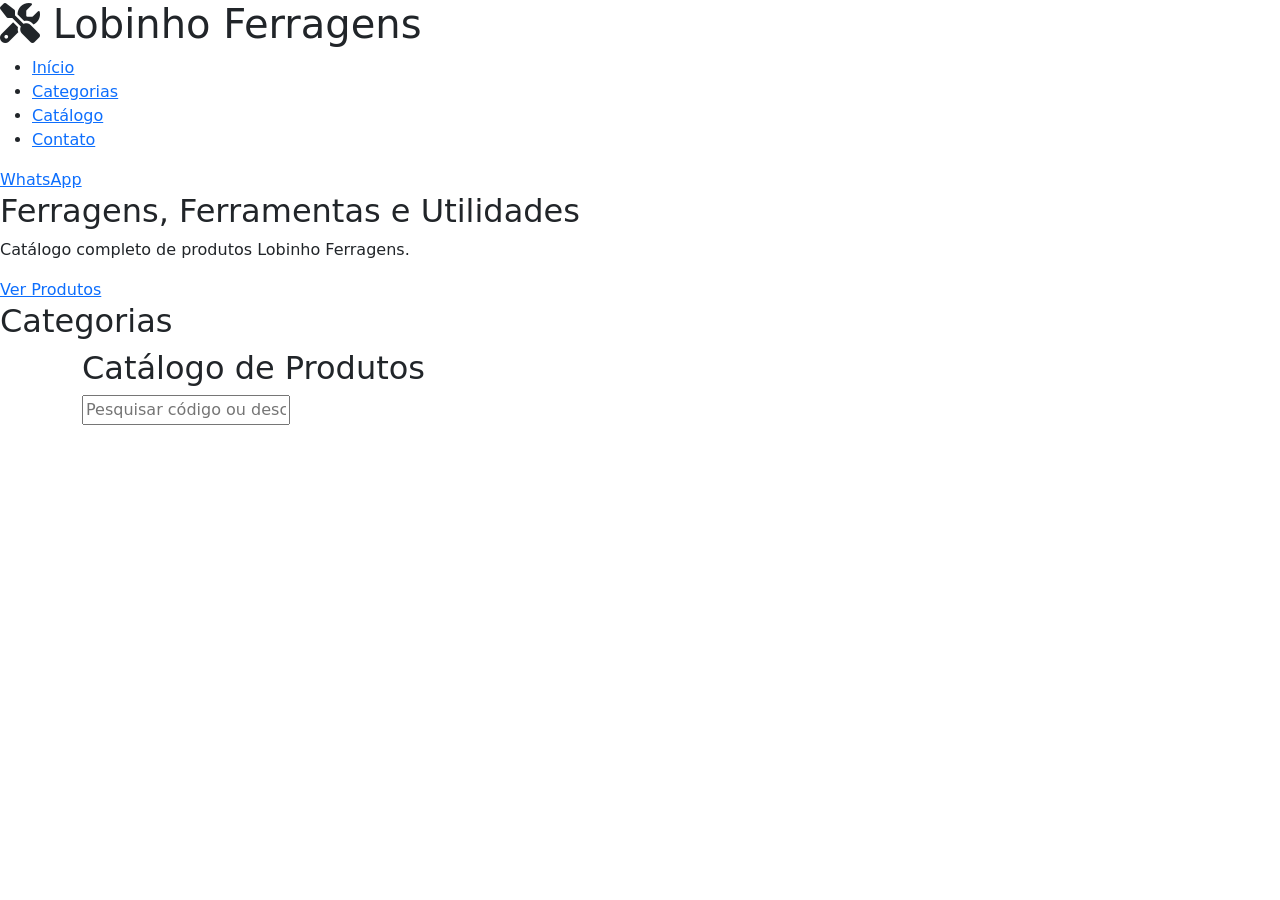
==== index.html @ fb4a46d7 "Primeira versão do site" ====
<!DOCTYPE html>
<html lang="pt-BR">
<head>
    <meta charset="UTF-8">
    <meta name="viewport" content="width=device-width, initial-scale=1.0">
    <title>Lobinho Ferragens | Garuva - SC</title>

    <!-- Font Awesome -->
    <link rel="stylesheet" href="https://cdnjs.cloudflare.com/ajax/libs/font-awesome/6.4.0/css/all.min.css">

    <!-- Bootstrap -->
    <link href="https://cdn.jsdelivr.net/npm/bootstrap@5.3.3/dist/css/bootstrap.min.css" rel="stylesheet">

    <!-- CSS do projeto -->
    <link rel="stylesheet" href="css/style.css">
</head>

<body>

<header>
    <div class="logo">
        <h1>
            <i class="fa-solid fa-screwdriver-wrench"></i>
            Lobinho Ferragens
        </h1>
    </div>

    <nav>
        <ul>
            <li><a href="#inicio">Início</a></li>
            <li><a href="#categorias">Categorias</a></li>
            <li><a href="#catalogo">Catálogo</a></li>
            <li><a href="#contato">Contato</a></li>
        </ul>
    </nav>

    <a
        class="cta-header"
        target="_blank"
        href="https://wa.me/5547999999999">
        WhatsApp
    </a>
</header>

<section id="inicio" class="hero">

    <h2>
        Ferragens, Ferramentas e Utilidades
    </h2>

    <p>
        Catálogo completo de produtos Lobinho Ferragens.
    </p>

    <a href="#catalogo" class="btn-main">
        Ver Produtos
    </a>

</section>

<section id="categorias">

    <h2 class="section-title">
        Categorias
    </h2>

    <div class="categories">

        <!-- categorias -->

    </div>

</section>

<section id="catalogo">

    <div class="container">

        <h2 class="section-title">
            Catálogo de Produtos
        </h2>

        <div class="search-box">

            <input
                id="pesquisa"
                type="text"
                placeholder="Pesquisar código ou descrição...">

        </div>

        <div
            id="produtos"
            class="row g-4">

        </div>

        <div
            id="paginacao"
            class="mt-5 d-flex justify-content-center">

        </div>

    </div>

</section>
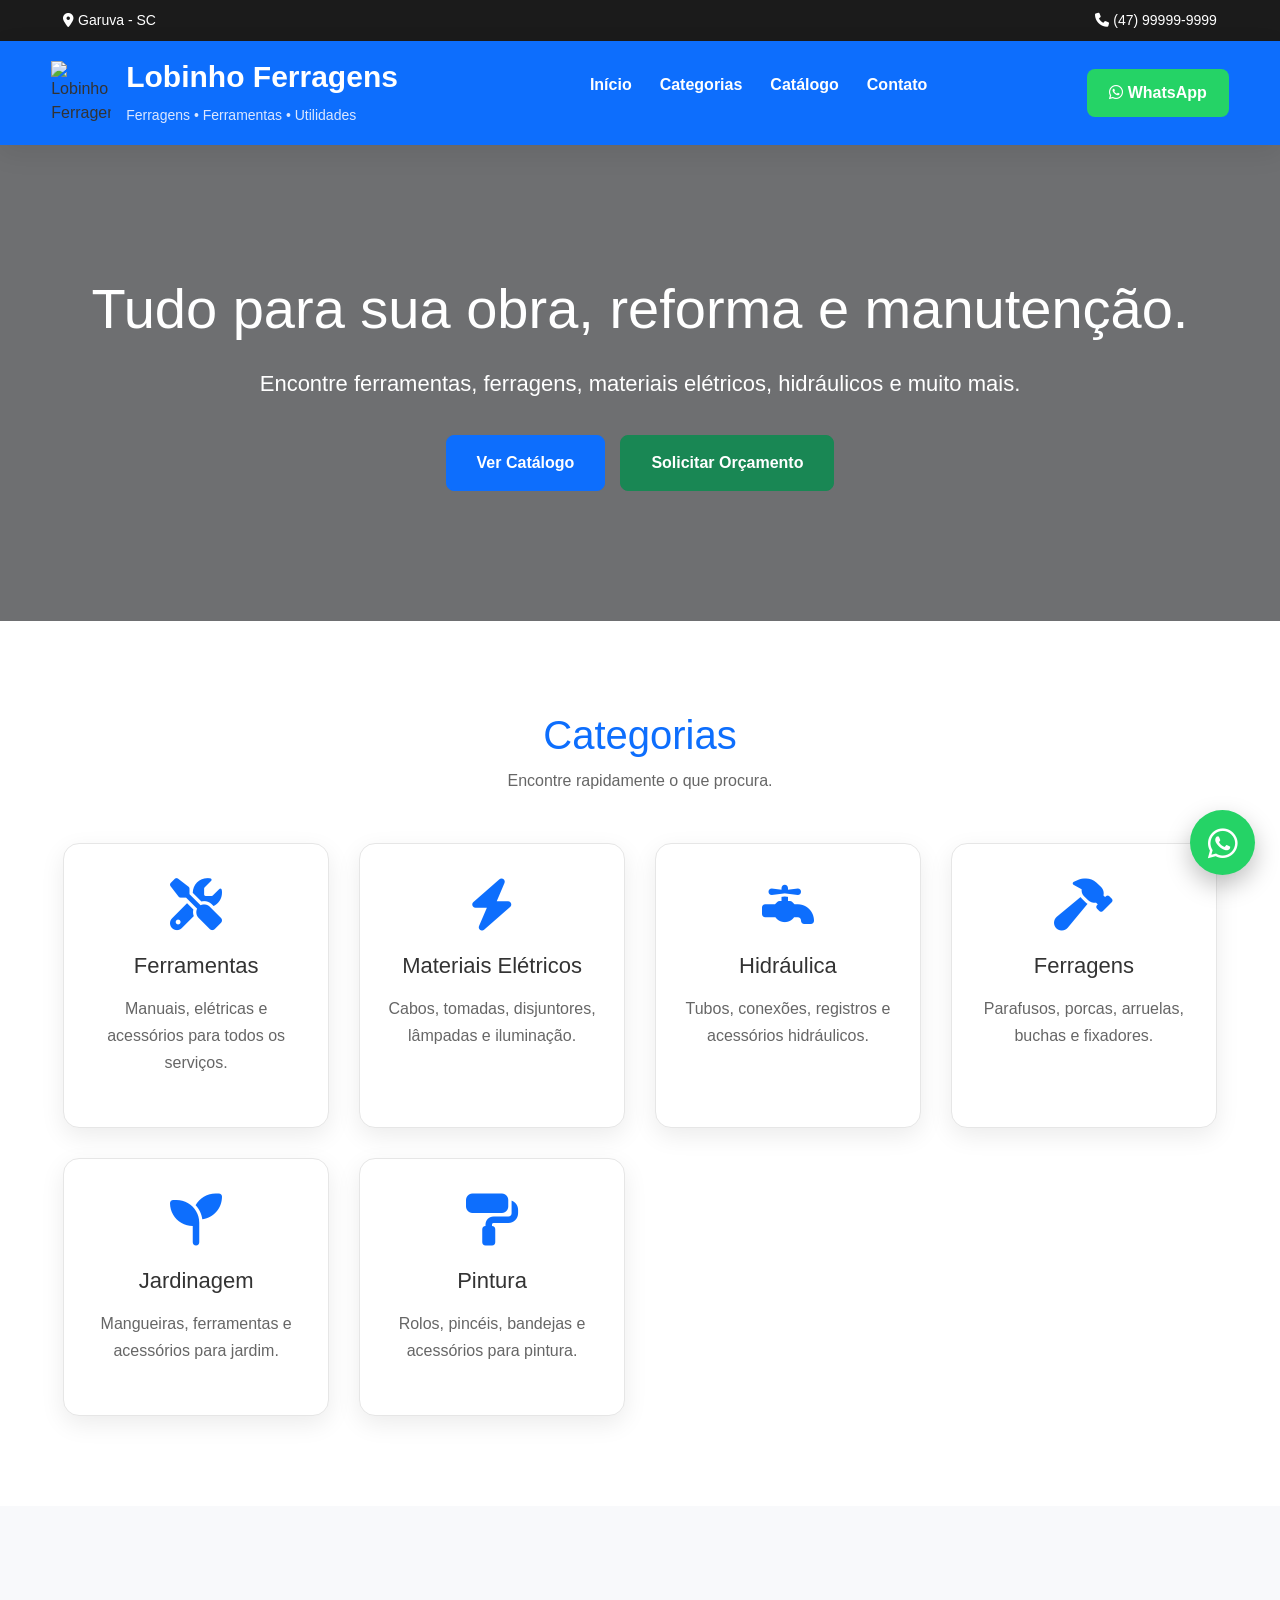
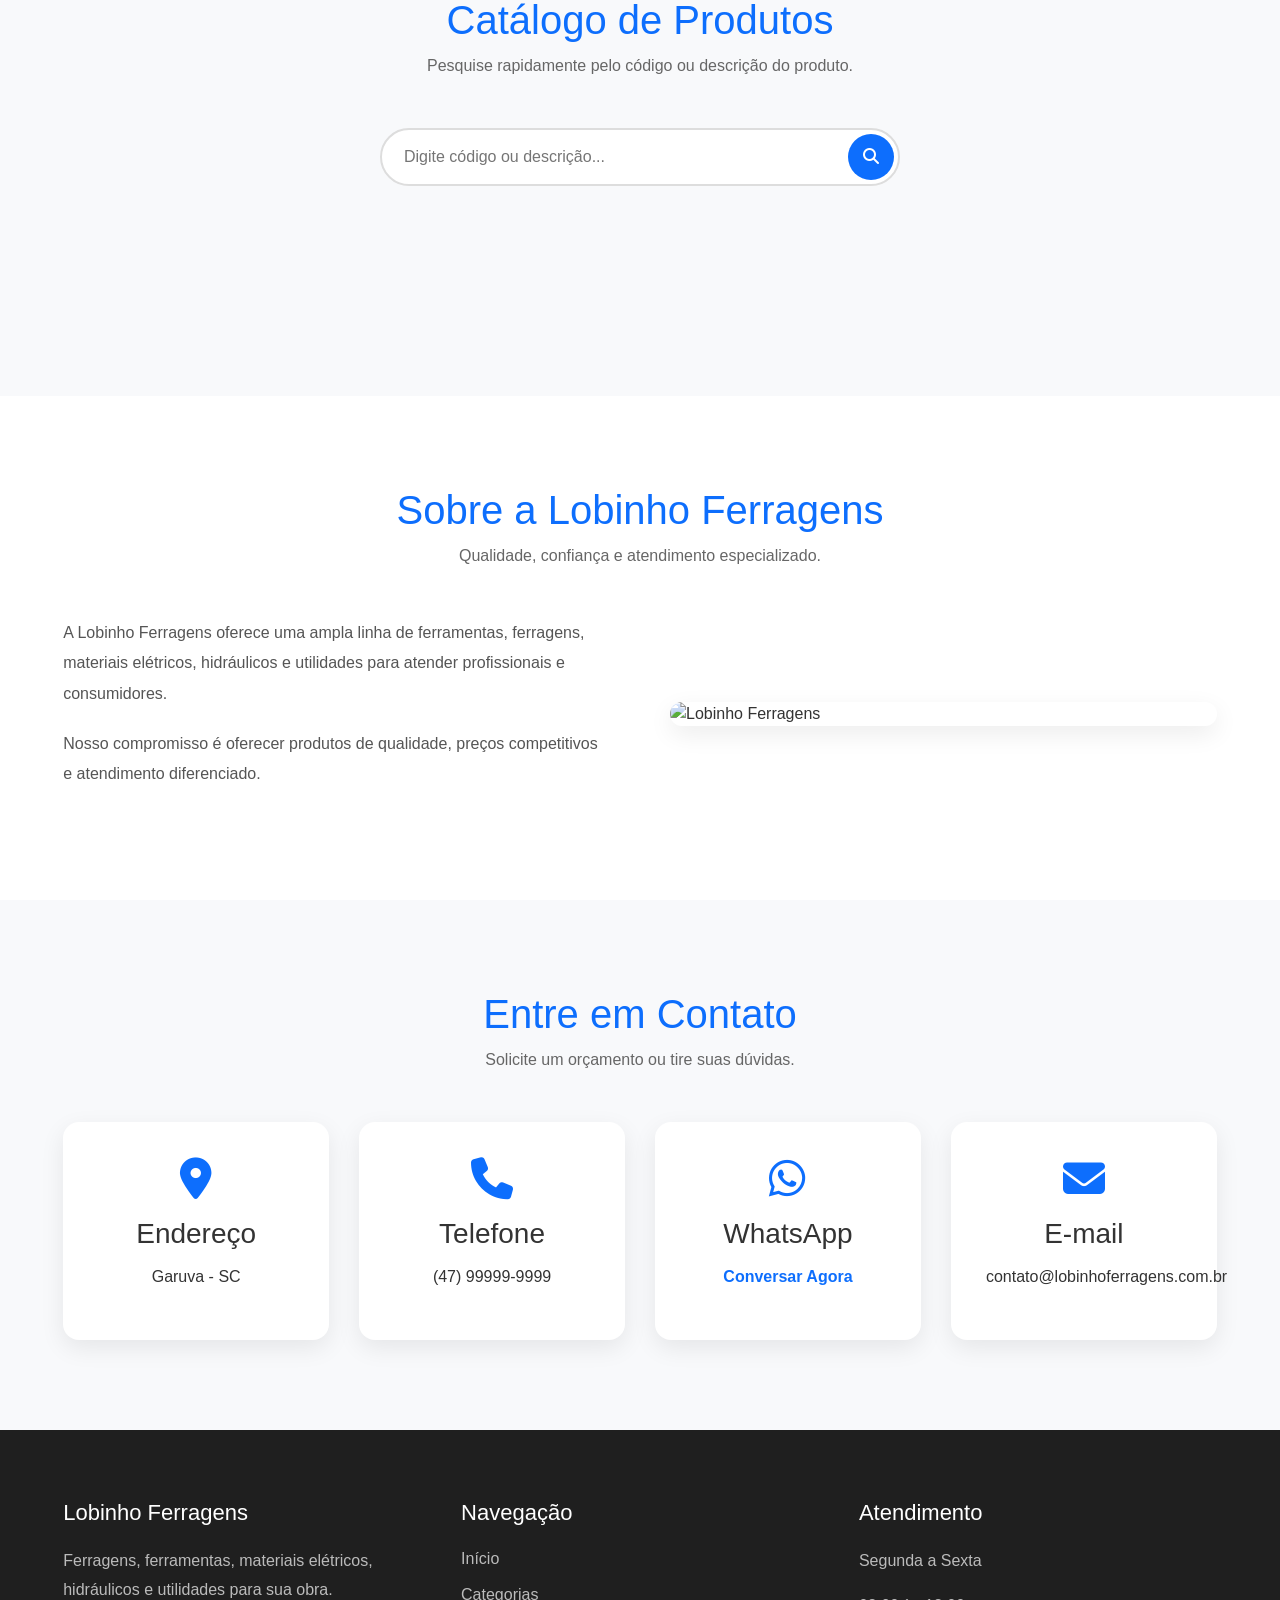
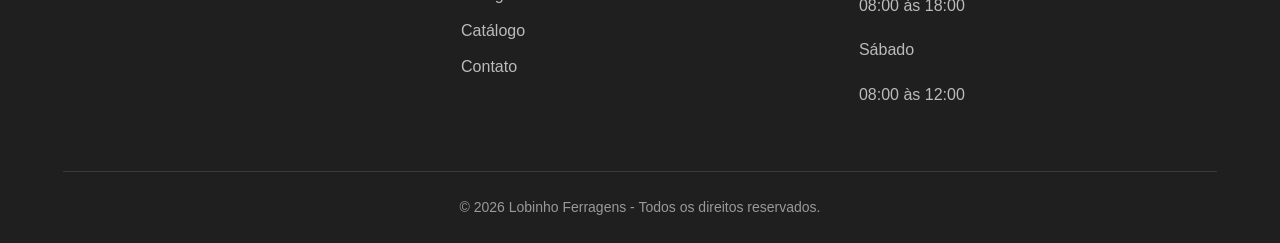
==== commit dd1f4149: "Reconstrói o site completo" ====
--- a/index.html
+++ b/index.html
@@ -1,106 +1,633 @@
 <!DOCTYPE html>
 <html lang="pt-BR">
+
 <head>
+
     <meta charset="UTF-8">
     <meta name="viewport" content="width=device-width, initial-scale=1.0">
-    <title>Lobinho Ferragens | Garuva - SC</title>
+
+    <title>Lobinho Ferragens | Ferragens, Ferramentas e Utilidades</title>
+
+    <meta name="description"
+        content="Catálogo online da Lobinho Ferragens em Garuva - SC. Ferragens, ferramentas, materiais elétricos, hidráulicos, jardinagem e muito mais.">
+
+    <meta name="keywords"
+        content="ferragens, ferramentas, parafusos, elétrica, hidráulica, Garuva, Lobinho Ferragens">
+
+    <meta name="author" content="Lobinho Ferragens">
+
+    <link rel="icon" href="imagens/favicon.png">
+
+    <!-- Bootstrap -->
+
+    <link href="https://cdn.jsdelivr.net/npm/bootstrap@5.3.3/dist/css/bootstrap.min.css" rel="stylesheet">
 
     <!-- Font Awesome -->
-    <link rel="stylesheet" href="https://cdnjs.cloudflare.com/ajax/libs/font-awesome/6.4.0/css/all.min.css">
-
-    <!-- Bootstrap -->
-    <link href="https://cdn.jsdelivr.net/npm/bootstrap@5.3.3/dist/css/bootstrap.min.css" rel="stylesheet">
-
-    <!-- CSS do projeto -->
+
+    <link rel="stylesheet"
+        href="https://cdnjs.cloudflare.com/ajax/libs/font-awesome/6.5.2/css/all.min.css">
+
+    <!-- CSS -->
+
     <link rel="stylesheet" href="css/style.css">
+
 </head>
 
 <body>
 
+<!-- =======================================
+TOPO
+======================================= -->
+
+<div class="top-bar">
+
+    <div class="container">
+
+        <div>
+
+            <i class="fa-solid fa-location-dot"></i>
+
+            Garuva - SC
+
+        </div>
+
+        <div>
+
+            <i class="fa-solid fa-phone"></i>
+
+            (47) 99999-9999
+
+        </div>
+
+    </div>
+
+</div>
+
+<!-- =======================================
+HEADER
+======================================= -->
+
 <header>
-    <div class="logo">
-        <h1>
-            <i class="fa-solid fa-screwdriver-wrench"></i>
-            Lobinho Ferragens
-        </h1>
-    </div>
-
-    <nav>
-        <ul>
-            <li><a href="#inicio">Início</a></li>
-            <li><a href="#categorias">Categorias</a></li>
-            <li><a href="#catalogo">Catálogo</a></li>
-            <li><a href="#contato">Contato</a></li>
-        </ul>
-    </nav>
-
-    <a
-        class="cta-header"
-        target="_blank"
-        href="https://wa.me/5547999999999">
-        WhatsApp
-    </a>
+
+    <div class="container">
+
+        <div class="logo">
+
+            <img src="imagens/logo.png" alt="Lobinho Ferragens">
+
+            <div>
+
+                <h1>Lobinho Ferragens</h1>
+
+                <span>Ferragens • Ferramentas • Utilidades</span>
+
+            </div>
+
+        </div>
+
+        <nav>
+
+            <ul>
+
+                <li>
+                    <a href="#inicio">Início</a>
+                </li>
+
+                <li>
+                    <a href="#categorias">Categorias</a>
+                </li>
+
+                <li>
+                    <a href="#catalogo">Catálogo</a>
+                </li>
+
+                <li>
+                    <a href="#contato">Contato</a>
+                </li>
+
+            </ul>
+
+        </nav>
+
+        <a
+            href="https://wa.me/5547999999999"
+            target="_blank"
+            class="btn-header">
+
+            <i class="fab fa-whatsapp"></i>
+
+            WhatsApp
+
+        </a>
+
+    </div>
+
 </header>
 
-<section id="inicio" class="hero">
-
-    <h2>
-        Ferragens, Ferramentas e Utilidades
-    </h2>
-
-    <p>
-        Catálogo completo de produtos Lobinho Ferragens.
-    </p>
-
-    <a href="#catalogo" class="btn-main">
-        Ver Produtos
-    </a>
+<!-- =======================================
+BANNER
+======================================= -->
+
+<section
+    id="inicio"
+    class="hero">
+
+    <div class="container">
+
+        <h2>
+
+            Tudo para sua obra,
+            reforma e manutenção.
+
+        </h2>
+
+        <p>
+
+            Encontre ferramentas,
+            ferragens,
+            materiais elétricos,
+            hidráulicos
+            e muito mais.
+
+        </p>
+
+        <div class="hero-buttons">
+
+            <a
+                href="#catalogo"
+                class="btn btn-primary">
+
+                Ver Catálogo
+
+            </a>
+
+            <a
+                href="https://wa.me/5547999999999"
+                target="_blank"
+                class="btn btn-success">
+
+                Solicitar Orçamento
+
+            </a>
+
+        </div>
+
+    </div>
 
 </section>
 
-<section id="categorias">
-
-    <h2 class="section-title">
-        Categorias
-    </h2>
-
-    <div class="categories">
-
-        <!-- categorias -->
+<!-- =======================================
+CATEGORIAS
+======================================= -->
+
+<section
+    id="categorias"
+    class="categories">
+
+    <div class="container">
+
+        <div class="section-title">
+
+            <h2>
+
+                Categorias
+
+            </h2>
+
+            <p>
+
+                Encontre rapidamente
+                o que procura.
+
+            </p>
+
+        </div>
+
+        <div class="category-grid">
+                    <div class="category-grid">
+
+            <div class="category-card">
+
+                <i class="fa-solid fa-screwdriver-wrench"></i>
+
+                <h3>Ferramentas</h3>
+
+                <p>
+                    Manuais, elétricas e acessórios para todos os serviços.
+                </p>
+
+            </div>
+
+            <div class="category-card">
+
+                <i class="fa-solid fa-bolt"></i>
+
+                <h3>Materiais Elétricos</h3>
+
+                <p>
+                    Cabos, tomadas, disjuntores, lâmpadas e iluminação.
+                </p>
+
+            </div>
+
+            <div class="category-card">
+
+                <i class="fa-solid fa-faucet"></i>
+
+                <h3>Hidráulica</h3>
+
+                <p>
+                    Tubos, conexões, registros e acessórios hidráulicos.
+                </p>
+
+            </div>
+
+            <div class="category-card">
+
+                <i class="fa-solid fa-hammer"></i>
+
+                <h3>Ferragens</h3>
+
+                <p>
+                    Parafusos, porcas, arruelas, buchas e fixadores.
+                </p>
+
+            </div>
+
+            <div class="category-card">
+
+                <i class="fa-solid fa-seedling"></i>
+
+                <h3>Jardinagem</h3>
+
+                <p>
+                    Mangueiras, ferramentas e acessórios para jardim.
+                </p>
+
+            </div>
+
+            <div class="category-card">
+
+                <i class="fa-solid fa-paint-roller"></i>
+
+                <h3>Pintura</h3>
+
+                <p>
+                    Rolos, pincéis, bandejas e acessórios para pintura.
+                </p>
+
+            </div>
+
+        </div>
 
     </div>
 
 </section>
 
-<section id="catalogo">
-
-    <div class="container">
-
-        <h2 class="section-title">
-            Catálogo de Produtos
-        </h2>
-
-        <div class="search-box">
-
-            <input
-                id="pesquisa"
-                type="text"
-                placeholder="Pesquisar código ou descrição...">
+<!-- =======================================
+CATÁLOGO
+======================================= -->
+
+<section
+    id="catalogo"
+    class="catalog">
+
+    <div class="container">
+
+        <div class="section-title">
+
+            <h2>
+
+                Catálogo de Produtos
+
+            </h2>
+
+            <p>
+
+                Pesquise rapidamente pelo código
+                ou descrição do produto.
+
+            </p>
+
+        </div>
+
+        <div class="catalog-top">
+
+            <div class="search-box">
+
+                <input
+                    id="pesquisa"
+                    type="text"
+                    placeholder="Digite código ou descrição...">
+
+                <button id="btnPesquisar">
+
+                    <i class="fa-solid fa-magnifying-glass"></i>
+
+                </button>
+
+            </div>
 
         </div>
 
         <div
             id="produtos"
-            class="row g-4">
+            class="products-grid">
+
+            <!-- Produtos carregados via JavaScript -->
 
         </div>
 
         <div
             id="paginacao"
-            class="mt-5 d-flex justify-content-center">
-
-        </div>
-
-    </div>
-
-</section>+            class="pagination-area">
+
+        </div>
+
+    </div>
+
+</section>
+
+<!-- =======================================
+SOBRE
+======================================= -->
+
+<section
+    id="sobre"
+    class="about">
+
+    <div class="container">
+
+        <div class="section-title">
+
+            <h2>
+
+                Sobre a Lobinho Ferragens
+
+            </h2>
+
+            <p>
+
+                Qualidade, confiança e atendimento especializado.
+
+            </p>
+
+        </div>
+
+        <div class="about-content">
+
+            <div class="about-text">
+
+                <p>
+
+                    A Lobinho Ferragens oferece uma ampla linha de
+                    ferramentas, ferragens, materiais elétricos,
+                    hidráulicos e utilidades para atender profissionais
+                    e consumidores.
+
+                </p>
+
+                <p>
+
+                    Nosso compromisso é oferecer produtos de qualidade,
+                    preços competitivos e atendimento diferenciado.
+
+                </p>
+
+            </div>
+
+            <div class="about-image">
+
+                <img
+                    src="imagens/loja.jpg"
+                    alt="Lobinho Ferragens">
+
+            </div>
+
+        </div>
+
+    </div>
+
+</section>
+<!-- =======================================
+CONTATO
+======================================= -->
+
+<section
+    id="contato"
+    class="contact">
+
+    <div class="container">
+
+        <div class="section-title">
+
+            <h2>
+
+                Entre em Contato
+
+            </h2>
+
+            <p>
+
+                Solicite um orçamento ou tire suas dúvidas.
+
+            </p>
+
+        </div>
+
+        <div class="contact-grid">
+
+            <div class="contact-card">
+
+                <i class="fa-solid fa-location-dot"></i>
+
+                <h3>Endereço</h3>
+
+                <p>
+
+                    Garuva - SC
+
+                </p>
+
+            </div>
+
+            <div class="contact-card">
+
+                <i class="fa-solid fa-phone"></i>
+
+                <h3>Telefone</h3>
+
+                <p>
+
+                    (47) 99999-9999
+
+                </p>
+
+            </div>
+
+            <div class="contact-card">
+
+                <i class="fa-brands fa-whatsapp"></i>
+
+                <h3>WhatsApp</h3>
+
+                <a
+                    href="https://wa.me/5547999999999"
+                    target="_blank">
+
+                    Conversar Agora
+
+                </a>
+
+            </div>
+
+            <div class="contact-card">
+
+                <i class="fa-solid fa-envelope"></i>
+
+                <h3>E-mail</h3>
+
+                <p>
+
+                    contato@lobinhoferragens.com.br
+
+                </p>
+
+            </div>
+
+        </div>
+
+    </div>
+
+</section>
+
+<!-- =======================================
+RODAPÉ
+======================================= -->
+
+<footer>
+
+    <div class="container">
+
+        <div class="footer-content">
+
+            <div>
+
+                <h3>
+
+                    Lobinho Ferragens
+
+                </h3>
+
+                <p>
+
+                    Ferragens, ferramentas,
+                    materiais elétricos,
+                    hidráulicos e utilidades
+                    para sua obra.
+
+                </p>
+
+            </div>
+
+            <div>
+
+                <h3>
+
+                    Navegação
+
+                </h3>
+
+                <ul>
+
+                    <li>
+                        <a href="#inicio">Início</a>
+                    </li>
+
+                    <li>
+                        <a href="#categorias">Categorias</a>
+                    </li>
+
+                    <li>
+                        <a href="#catalogo">Catálogo</a>
+                    </li>
+
+                    <li>
+                        <a href="#contato">Contato</a>
+                    </li>
+
+                </ul>
+
+            </div>
+
+            <div>
+
+                <h3>
+
+                    Atendimento
+
+                </h3>
+
+                <p>
+
+                    Segunda a Sexta
+
+                </p>
+
+                <p>
+
+                    08:00 às 18:00
+
+                </p>
+
+                <p>
+
+                    Sábado
+
+                </p>
+
+                <p>
+
+                    08:00 às 12:00
+
+                </p>
+
+            </div>
+
+        </div>
+
+        <div class="footer-bottom">
+
+            © 2026 Lobinho Ferragens -
+            Todos os direitos reservados.
+
+        </div>
+
+    </div>
+
+</footer>
+
+<!-- =======================================
+BOTÃO WHATSAPP
+======================================= -->
+
+<a
+    class="whatsapp-float"
+    href="https://wa.me/5547999999999"
+    target="_blank">
+
+    <i class="fab fa-whatsapp"></i>
+
+</a>
+
+<!-- =======================================
+SCRIPTS
+======================================= -->
+
+<script src="https://cdn.jsdelivr.net/npm/bootstrap@5.3.3/dist/js/bootstrap.bundle.min.js"></script>
+
+<script src="js/main.js"></script>
+
+</body>
+
+</html>
--- a/css/style.css
+++ b/css/style.css
@@ -0,0 +1,1191 @@
+/* ==========================================================
+   LOBINHO FERRAGENS
+   CSS PRINCIPAL
+==========================================================*/
+
+:root{
+
+    --primary:#0d6efd;
+    --primary-dark:#084298;
+    --secondary:#ffc107;
+    --success:#25D366;
+    --dark:#222;
+    --light:#ffffff;
+    --gray:#f5f6fa;
+    --border:#e6e6e6;
+    --text:#333;
+    --shadow:0 8px 25px rgba(0,0,0,.08);
+
+}
+
+*{
+
+    margin:0;
+    padding:0;
+    box-sizing:border-box;
+
+}
+
+html{
+
+    scroll-behavior:smooth;
+
+}
+
+body{
+
+    font-family:"Segoe UI",Arial,sans-serif;
+    background:var(--gray);
+    color:var(--text);
+
+}
+
+img{
+
+    max-width:100%;
+    display:block;
+
+}
+
+a{
+
+    text-decoration:none;
+
+}
+
+.container{
+
+    width:92%;
+    max-width:1280px;
+    margin:auto;
+
+}
+
+/* =====================================
+TOPO
+===================================== */
+
+.top-bar{
+
+    background:#1b1b1b;
+    color:white;
+    padding:10px 0;
+    font-size:14px;
+
+}
+
+.top-bar .container{
+
+    display:flex;
+    justify-content:space-between;
+    align-items:center;
+
+}
+
+/* =====================================
+HEADER
+===================================== */
+
+header{
+
+    background:var(--primary);
+    position:sticky;
+    top:0;
+    z-index:999;
+    box-shadow:var(--shadow);
+
+}
+
+header .container{
+
+    display:flex;
+    justify-content:space-between;
+    align-items:center;
+    padding:18px 0;
+
+}
+
+.logo{
+
+    display:flex;
+    align-items:center;
+    gap:15px;
+
+}
+
+.logo img{
+
+    width:60px;
+
+}
+
+.logo h1{
+
+    color:white;
+    font-size:30px;
+    font-weight:700;
+
+}
+
+.logo span{
+
+    color:#dbe7ff;
+    font-size:14px;
+
+}
+
+/* =====================================
+MENU
+===================================== */
+
+nav ul{
+
+    display:flex;
+    gap:28px;
+    list-style:none;
+
+}
+
+nav a{
+
+    color:white;
+    font-weight:600;
+    transition:.3s;
+
+}
+
+nav a:hover{
+
+    color:var(--secondary);
+
+}
+
+/* =====================================
+BOTÃO HEADER
+===================================== */
+
+.btn-header{
+
+    background:var(--success);
+    color:white;
+    padding:12px 22px;
+    border-radius:8px;
+    font-weight:bold;
+    transition:.3s;
+
+}
+
+.btn-header:hover{
+
+    background:#1fb85a;
+    color:white;
+    transform:translateY(-2px);
+
+}
+
+/* =====================================
+BANNER
+===================================== */
+
+.hero{
+
+    background:
+    linear-gradient(rgba(0,0,0,.55),rgba(0,0,0,.55)),
+    url("../imagens/banner.jpg");
+
+    background-size:cover;
+    background-position:center;
+
+    color:white;
+
+    padding:130px 20px;
+
+    text-align:center;
+
+}
+
+.hero h2{
+
+    font-size:56px;
+    margin-bottom:25px;
+
+}
+
+.hero p{
+
+    font-size:22px;
+    margin-bottom:35px;
+
+}
+
+.hero-buttons{
+
+    display:flex;
+    justify-content:center;
+    gap:15px;
+    flex-wrap:wrap;
+
+}
+
+/* =====================================
+BOTÕES
+===================================== */
+
+.btn{
+
+    padding:15px 30px;
+    border-radius:8px;
+    font-weight:bold;
+    transition:.3s;
+
+}
+
+.btn:hover{
+
+    transform:translateY(-3px);
+
+}
+
+/* =====================================
+SEÇÕES
+===================================== */
+
+section{
+
+    padding:90px 0;
+
+}
+
+.section-title{
+
+    text-align:center;
+    margin-bottom:50px;
+
+}
+
+.section-title h2{
+
+    color:var(--primary);
+    font-size:40px;
+    margin-bottom:10px;
+
+}
+
+.section-title p{
+
+    color:#666;
+
+}
+
+/* ==========================================================
+   CATEGORIAS
+==========================================================*/
+
+.categories{
+    background:#fff;
+}
+
+.category-grid{
+    display:grid;
+    grid-template-columns:repeat(auto-fit,minmax(240px,1fr));
+    gap:30px;
+}
+
+.category-card{
+
+    background:#fff;
+
+    border-radius:16px;
+
+    padding:35px 25px;
+
+    text-align:center;
+
+    border:1px solid var(--border);
+
+    transition:.35s;
+
+    box-shadow:var(--shadow);
+
+}
+
+.category-card:hover{
+
+    transform:translateY(-8px);
+
+    border-color:var(--primary);
+
+}
+
+.category-card i{
+
+    font-size:52px;
+
+    color:var(--primary);
+
+    margin-bottom:22px;
+
+}
+
+.category-card h3{
+
+    font-size:22px;
+
+    margin-bottom:15px;
+
+}
+
+.category-card p{
+
+    color:#666;
+
+    line-height:1.7;
+
+}
+
+/* ==========================================================
+   CATÁLOGO
+==========================================================*/
+
+.catalog{
+
+    background:#f8f9fb;
+
+}
+
+.catalog-top{
+
+    display:flex;
+
+    justify-content:space-between;
+
+    align-items:center;
+
+    margin-bottom:35px;
+
+    flex-wrap:wrap;
+
+    gap:20px;
+
+}
+
+/* ==========================================================
+   BUSCA
+==========================================================*/
+
+.search-box{
+
+    position:relative;
+
+    width:100%;
+
+    max-width:520px;
+
+    margin:0 auto 40px;
+
+}
+
+.search-box input{
+
+    width:100%;
+
+    height:58px;
+
+    border-radius:50px;
+
+    border:2px solid #ddd;
+
+    padding:0 65px 0 22px;
+
+    font-size:16px;
+
+    transition:.3s;
+
+    background:white;
+
+}
+
+.search-box input:focus{
+
+    outline:none;
+
+    border-color:var(--primary);
+
+    box-shadow:0 0 0 4px rgba(13,110,253,.12);
+
+}
+
+.search-box button{
+
+    position:absolute;
+
+    right:6px;
+
+    top:6px;
+
+    width:46px;
+
+    height:46px;
+
+    border:none;
+
+    border-radius:50%;
+
+    background:var(--primary);
+
+    color:white;
+
+    cursor:pointer;
+
+    transition:.3s;
+
+}
+
+.search-box button:hover{
+
+    background:var(--primary-dark);
+
+}
+
+/* ==========================================================
+   GRID PRODUTOS
+==========================================================*/
+
+.products-grid{
+
+    display:grid;
+
+    grid-template-columns:
+    repeat(auto-fill,minmax(300px,1fr));
+
+    gap:30px;
+
+}
+
+/* ==========================================================
+   CARD PRODUTO
+==========================================================*/
+
+.product-card{
+
+    background:white;
+
+    border-radius:18px;
+
+    overflow:hidden;
+
+    border:1px solid var(--border);
+
+    transition:.35s;
+
+    display:flex;
+
+    flex-direction:column;
+
+    box-shadow:var(--shadow);
+
+}
+
+.product-card:hover{
+
+    transform:translateY(-8px);
+
+    box-shadow:0 18px 35px rgba(0,0,0,.16);
+
+}
+
+.product-image{
+
+    width:100%;
+
+    height:250px;
+
+    background:#fafafa;
+
+    display:flex;
+
+    justify-content:center;
+
+    align-items:center;
+
+    overflow:hidden;
+
+}
+
+.product-image img{
+
+    width:100%;
+
+    height:100%;
+
+    object-fit:contain;
+
+    transition:.35s;
+
+}
+
+.product-card:hover img{
+
+    transform:scale(1.08);
+
+}
+
+.product-info{
+
+    padding:22px;
+
+    display:flex;
+
+    flex-direction:column;
+
+    flex:1;
+
+}
+
+.product-code{
+
+    color:#777;
+
+    font-size:13px;
+
+    margin-bottom:10px;
+
+}
+
+.product-title{
+
+    font-size:20px;
+
+    font-weight:700;
+
+    color:#222;
+
+    margin-bottom:14px;
+
+    min-height:56px;
+
+}
+
+.product-description{
+
+    color:#666;
+
+    margin-bottom:18px;
+
+    line-height:1.7;
+
+    flex:1;
+
+}
+
+.product-price{
+
+    font-size:30px;
+
+    color:var(--primary);
+
+    font-weight:700;
+
+    margin-bottom:22px;
+
+}
+
+/* ==========================================================
+   BOTÕES DOS PRODUTOS
+==========================================================*/
+
+.product-buttons{
+
+    display:flex;
+
+    gap:12px;
+
+    margin-top:auto;
+
+}
+
+.btn-produto{
+
+    flex:1;
+
+    height:48px;
+
+    border:none;
+
+    border-radius:10px;
+
+    font-weight:700;
+
+    cursor:pointer;
+
+    transition:.3s;
+
+}
+
+.btn-ver{
+
+    background:var(--primary);
+
+    color:white;
+
+}
+
+.btn-ver:hover{
+
+    background:var(--primary-dark);
+
+}
+
+.btn-whats{
+
+    background:var(--success);
+
+    color:white;
+
+}
+
+.btn-whats:hover{
+
+    background:#1fb85a;
+
+}
+
+/* ==========================================================
+   SELOS
+==========================================================*/
+
+.badge{
+
+    position:absolute;
+
+    top:15px;
+
+    left:15px;
+
+    padding:7px 12px;
+
+    border-radius:30px;
+
+    color:white;
+
+    font-size:12px;
+
+    font-weight:bold;
+
+}
+
+.badge-sale{
+
+    background:#dc3545;
+
+}
+
+.badge-new{
+
+    background:#198754;
+
+}
+
+/* ==========================================================
+   PAGINAÇÃO
+==========================================================*/
+
+.pagination-area{
+
+    display:flex;
+
+    justify-content:center;
+
+    gap:10px;
+
+    margin-top:45px;
+
+    flex-wrap:wrap;
+
+}
+
+.pagination-area button{
+
+    width:45px;
+
+    height:45px;
+
+    border:none;
+
+    border-radius:8px;
+
+    background:white;
+
+    border:1px solid var(--border);
+
+    cursor:pointer;
+
+    transition:.3s;
+
+}
+
+.pagination-area button:hover{
+
+    background:var(--primary);
+
+    color:white;
+
+}
+
+.pagination-area button.active{
+
+    background:var(--primary);
+
+    color:white;
+
+}
+
+/* ==========================================================
+   SOBRE
+==========================================================*/
+
+.about{
+
+    background:white;
+
+}
+
+.about-content{
+
+    display:grid;
+
+    grid-template-columns:1fr 1fr;
+
+    gap:60px;
+
+    align-items:center;
+
+}
+
+.about-text p{
+
+    margin-bottom:20px;
+
+    line-height:1.9;
+
+    color:#555;
+
+}
+
+.about-image img{
+
+    border-radius:18px;
+
+    box-shadow:var(--shadow);
+
+    width:100%;
+
+}
+
+/* ==========================================================
+   CONTATO
+==========================================================*/
+
+.contact{
+
+    background:#f8f9fb;
+
+}
+
+.contact-grid{
+
+    display:grid;
+
+    grid-template-columns:repeat(auto-fit,minmax(250px,1fr));
+
+    gap:30px;
+
+}
+
+.contact-card{
+
+    background:white;
+
+    border-radius:16px;
+
+    padding:35px;
+
+    text-align:center;
+
+    box-shadow:var(--shadow);
+
+    transition:.3s;
+
+}
+
+.contact-card:hover{
+
+    transform:translateY(-6px);
+
+}
+
+.contact-card i{
+
+    font-size:42px;
+
+    color:var(--primary);
+
+    margin-bottom:18px;
+
+}
+
+.contact-card h3{
+
+    margin-bottom:15px;
+
+}
+
+.contact-card a{
+
+    color:var(--primary);
+
+    font-weight:600;
+
+}
+
+.contact-card a:hover{
+
+    color:var(--primary-dark);
+
+}/* ==========================================================
+   RODAPÉ
+==========================================================*/
+
+footer{
+
+    background:#1f1f1f;
+
+    color:#ddd;
+
+    padding:70px 0 25px;
+
+}
+
+.footer-content{
+
+    display:grid;
+
+    grid-template-columns:repeat(auto-fit,minmax(250px,1fr));
+
+    gap:40px;
+
+    margin-bottom:45px;
+
+}
+
+.footer-content h3{
+
+    color:white;
+
+    margin-bottom:20px;
+
+    font-size:22px;
+
+}
+
+.footer-content p{
+
+    line-height:1.8;
+
+    color:#bbb;
+
+}
+
+.footer-content ul{
+
+    list-style:none;
+
+    padding:0;
+
+}
+
+.footer-content li{
+
+    margin-bottom:12px;
+
+}
+
+.footer-content a{
+
+    color:#bbb;
+
+    transition:.3s;
+
+}
+
+.footer-content a:hover{
+
+    color:white;
+
+    padding-left:6px;
+
+}
+
+.footer-bottom{
+
+    border-top:1px solid rgba(255,255,255,.12);
+
+    padding-top:25px;
+
+    text-align:center;
+
+    color:#999;
+
+    font-size:14px;
+
+}
+
+/* ==========================================================
+   WHATSAPP FLUTUANTE
+==========================================================*/
+
+.whatsapp-float{
+
+    position:fixed;
+
+    right:25px;
+
+    bottom:25px;
+
+    width:65px;
+
+    height:65px;
+
+    border-radius:50%;
+
+    background:#25D366;
+
+    color:white;
+
+    display:flex;
+
+    justify-content:center;
+
+    align-items:center;
+
+    font-size:34px;
+
+    z-index:9999;
+
+    box-shadow:0 10px 25px rgba(0,0,0,.25);
+
+    transition:.3s;
+
+}
+
+.whatsapp-float:hover{
+
+    transform:scale(1.12);
+
+    background:#1fb85a;
+
+    color:white;
+
+}
+
+/* ==========================================================
+   ANIMAÇÕES
+==========================================================*/
+
+.fade-up{
+
+    animation:fadeUp .7s ease forwards;
+
+}
+
+@keyframes fadeUp{
+
+    from{
+
+        opacity:0;
+
+        transform:translateY(35px);
+
+    }
+
+    to{
+
+        opacity:1;
+
+        transform:translateY(0);
+
+    }
+
+}
+
+.shadow-hover{
+
+    transition:.3s;
+
+}
+
+.shadow-hover:hover{
+
+    box-shadow:0 18px 35px rgba(0,0,0,.15);
+
+}
+
+/* ==========================================================
+   RESPONSIVO
+==========================================================*/
+
+@media(max-width:992px){
+
+    header .container{
+
+        flex-direction:column;
+
+        gap:20px;
+
+    }
+
+    nav ul{
+
+        flex-wrap:wrap;
+
+        justify-content:center;
+
+    }
+
+    .hero h2{
+
+        font-size:42px;
+
+    }
+
+    .hero p{
+
+        font-size:20px;
+
+    }
+
+    .about-content{
+
+        grid-template-columns:1fr;
+
+    }
+
+}
+
+@media(max-width:768px){
+
+    section{
+
+        padding:65px 0;
+
+    }
+
+    .hero{
+
+        padding:90px 20px;
+
+    }
+
+    .hero h2{
+
+        font-size:32px;
+
+    }
+
+    .hero p{
+
+        font-size:17px;
+
+    }
+
+    .hero-buttons{
+
+        flex-direction:column;
+
+    }
+
+    .hero-buttons .btn{
+
+        width:100%;
+
+    }
+
+    .products-grid{
+
+        grid-template-columns:1fr;
+
+    }
+
+    .category-grid{
+
+        grid-template-columns:1fr;
+
+    }
+
+    .contact-grid{
+
+        grid-template-columns:1fr;
+
+    }
+
+    .footer-content{
+
+        grid-template-columns:1fr;
+
+        text-align:center;
+
+    }
+
+}
+
+@media(max-width:480px){
+
+    .logo{
+
+        flex-direction:column;
+
+        text-align:center;
+
+    }
+
+    .logo h1{
+
+        font-size:26px;
+
+    }
+
+    .section-title h2{
+
+        font-size:30px;
+
+    }
+
+    .search-box input{
+
+        height:52px;
+
+    }
+
+    .btn-header{
+
+        width:100%;
+
+        text-align:center;
+
+    }
+
+    .whatsapp-float{
+
+        width:58px;
+
+        height:58px;
+
+        font-size:30px;
+
+    }
+
+}
+
+/* ==========================================================
+   FIM DO ARQUIVO
+==========================================================*/
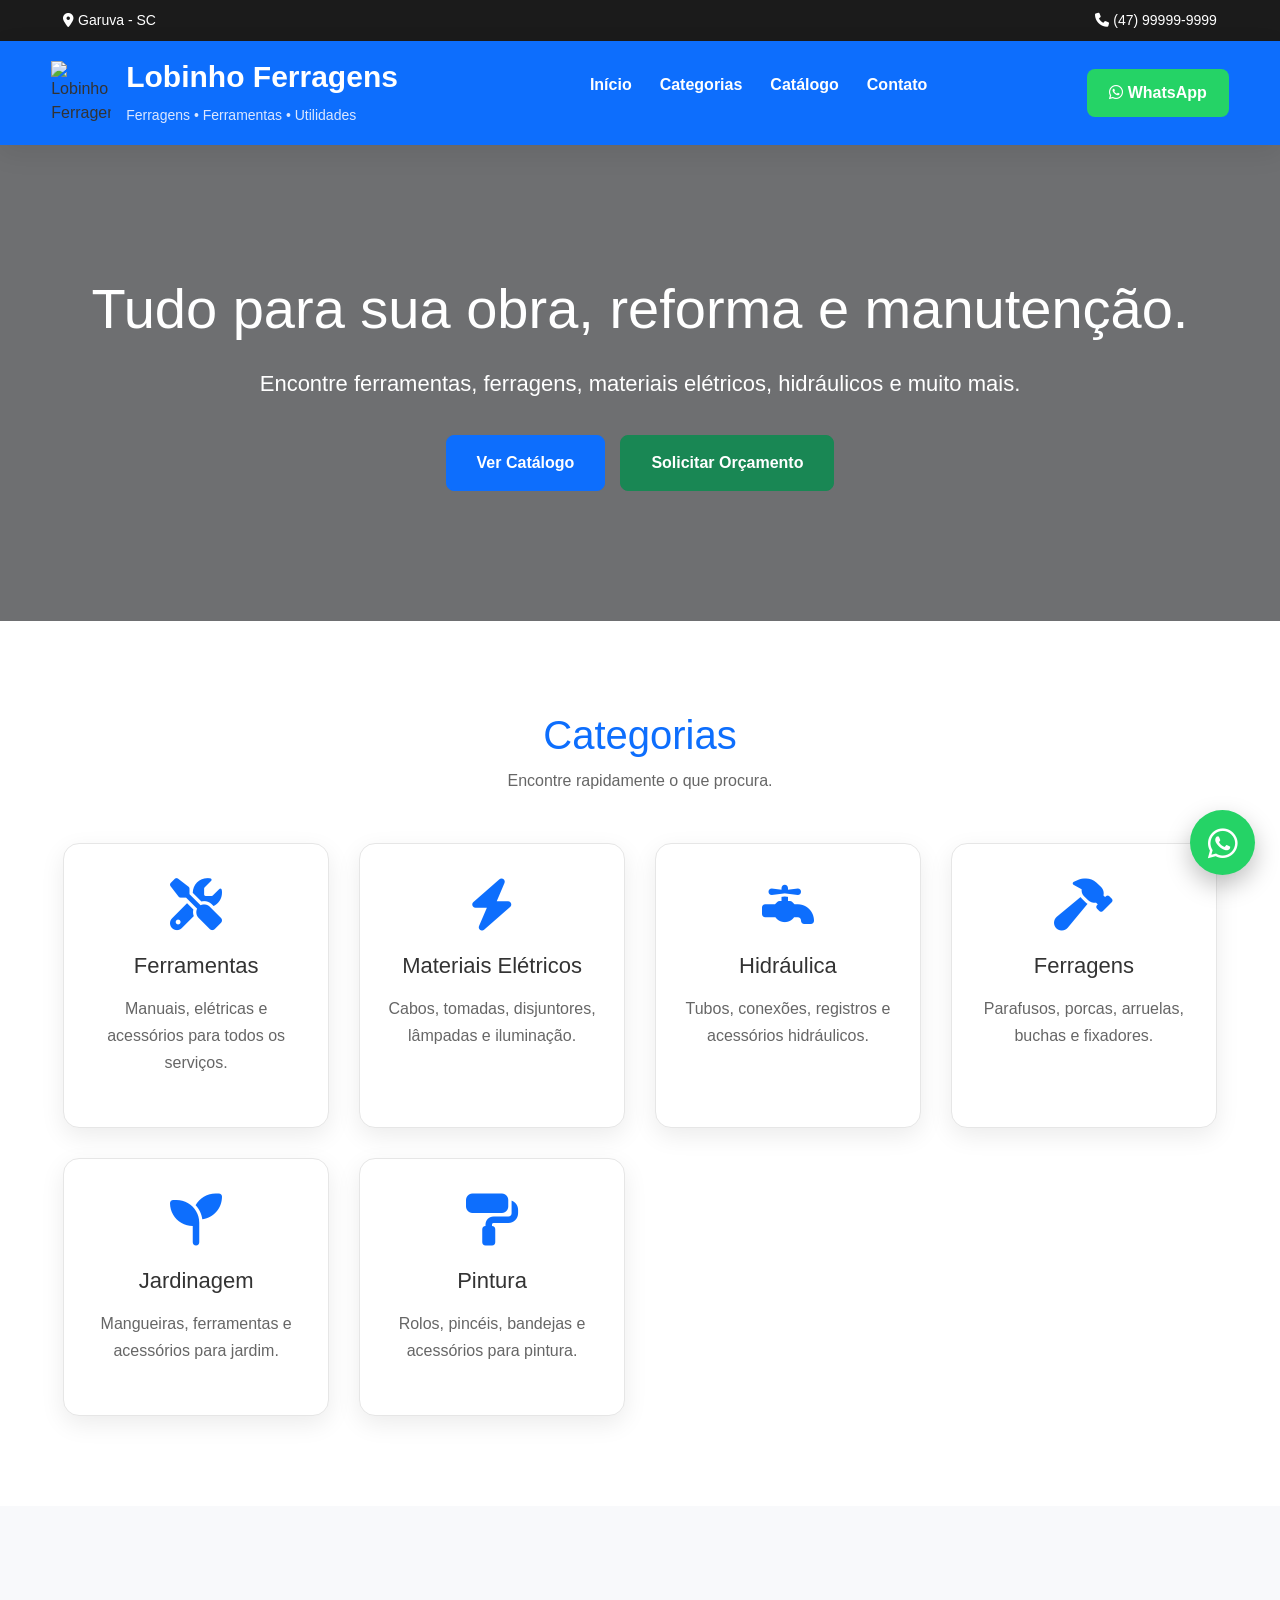
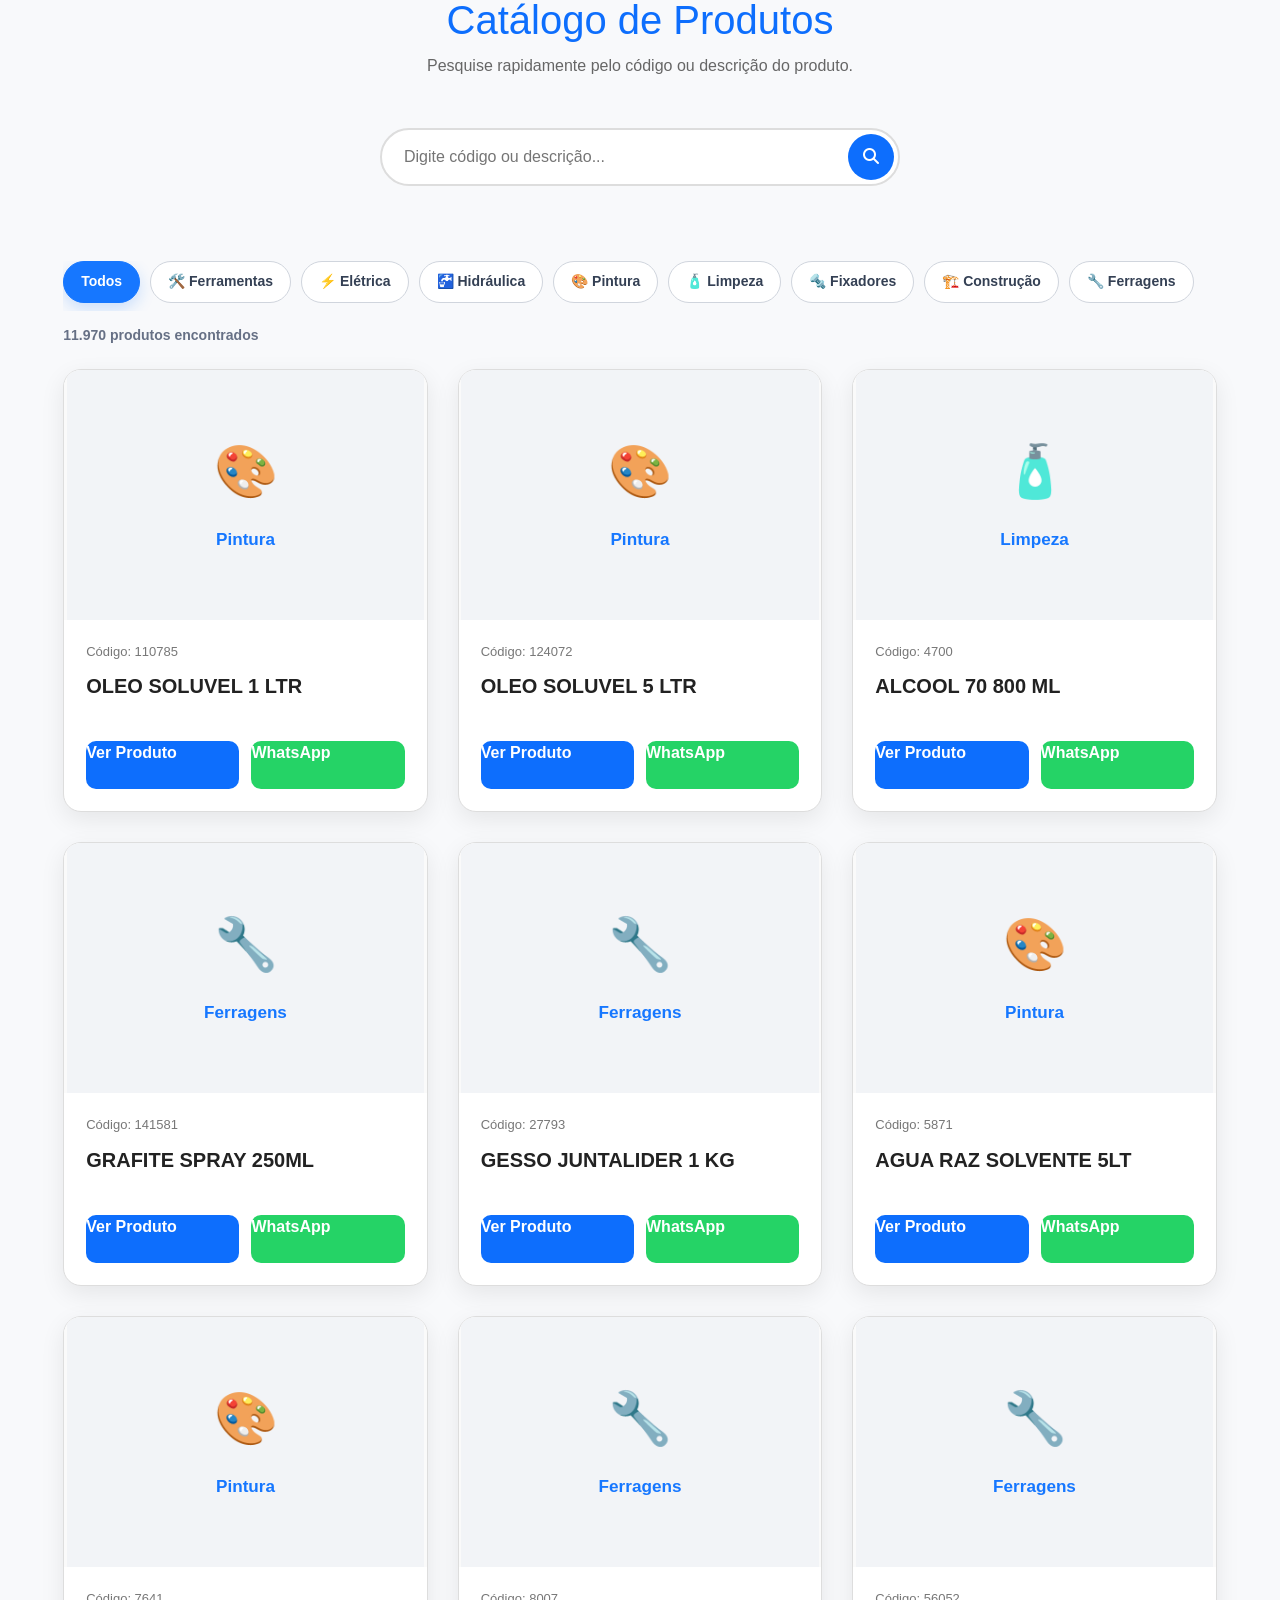
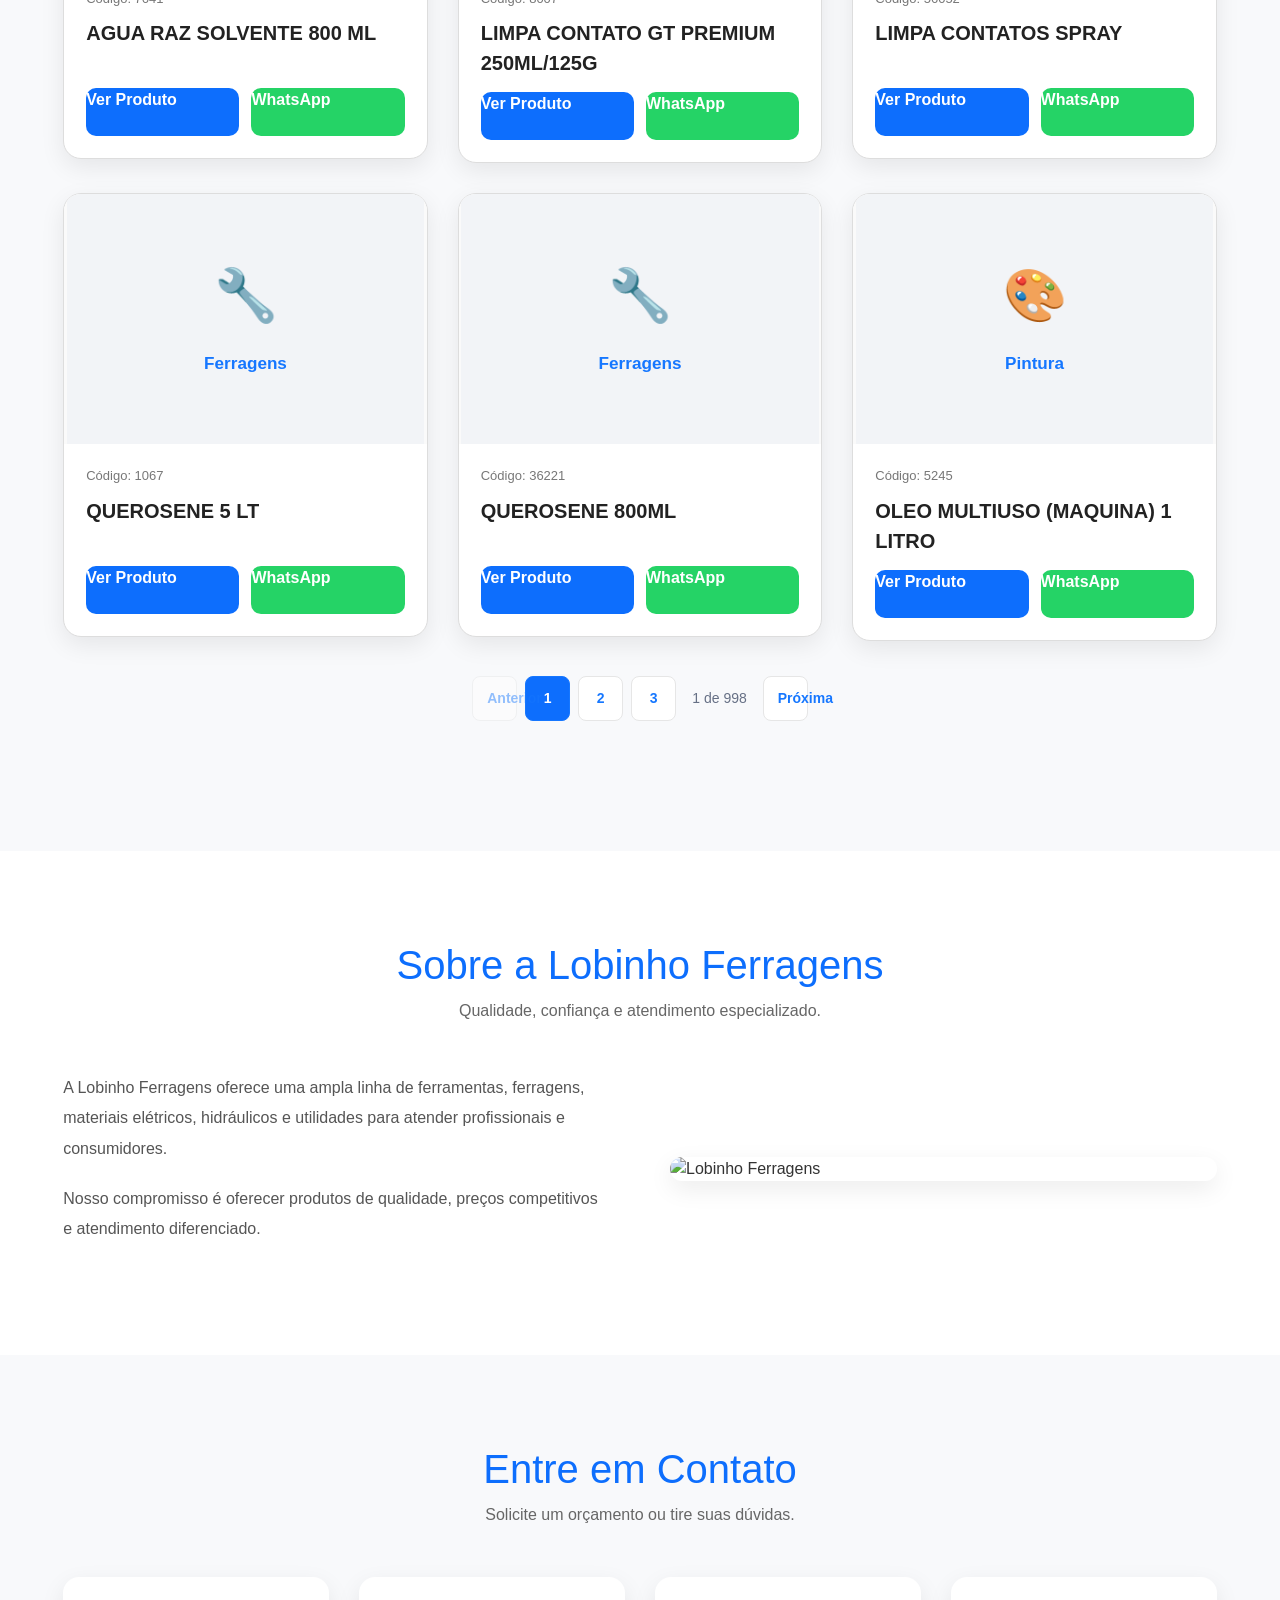
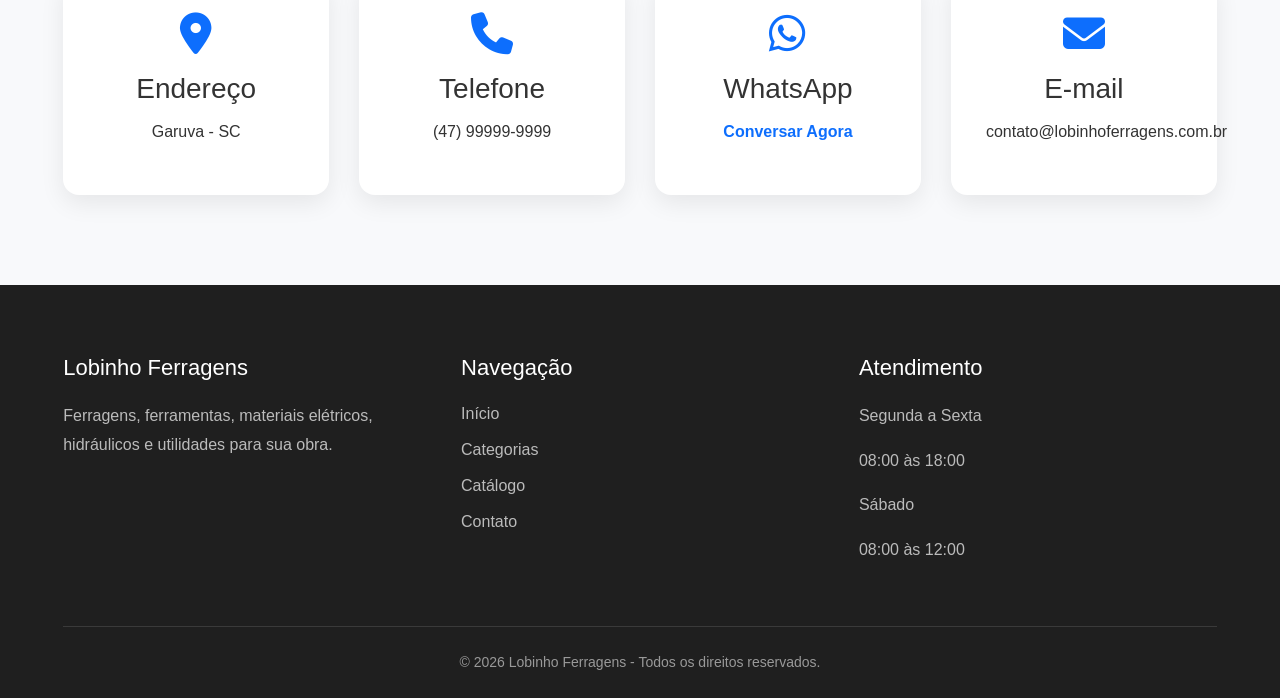
==== commit d1df77f9: "Adiciona filtros por categoria no catálogo" ====
--- a/index.html
+++ b/index.html
@@ -329,7 +329,89 @@
             </div>
 
         </div>
-
+<div
+    id="filtrosCategorias"
+    class="category-filters"
+    aria-label="Filtrar produtos por categoria"
+>
+    <button
+        type="button"
+        class="category-filter active"
+        data-categoria="Todos"
+    >
+        Todos
+    </button>
+
+    <button
+        type="button"
+        class="category-filter"
+        data-categoria="Ferramentas"
+    >
+        🛠️ Ferramentas
+    </button>
+
+    <button
+        type="button"
+        class="category-filter"
+        data-categoria="Elétrica"
+    >
+        ⚡ Elétrica
+    </button>
+
+    <button
+        type="button"
+        class="category-filter"
+        data-categoria="Hidráulica"
+    >
+        🚰 Hidráulica
+    </button>
+
+    <button
+        type="button"
+        class="category-filter"
+        data-categoria="Pintura"
+    >
+        🎨 Pintura
+    </button>
+
+    <button
+        type="button"
+        class="category-filter"
+        data-categoria="Limpeza"
+    >
+        🧴 Limpeza
+    </button>
+
+    <button
+        type="button"
+        class="category-filter"
+        data-categoria="Fixadores"
+    >
+        🔩 Fixadores
+    </button>
+
+    <button
+        type="button"
+        class="category-filter"
+        data-categoria="Construção"
+    >
+        🏗️ Construção
+    </button>
+
+    <button
+        type="button"
+        class="category-filter"
+        data-categoria="Ferragens"
+    >
+        🔧 Ferragens
+    </button>
+</div>
+
+<div
+    id="resultadoCatalogo"
+    class="catalog-result"
+>
+</div>
         <div
             id="produtos"
             class="products-grid">
@@ -619,7 +701,6 @@
     <i class="fab fa-whatsapp"></i>
 
 </a>
-
 <!-- =======================================
 SCRIPTS
 ======================================= -->
@@ -627,7 +708,7 @@
 <script src="https://cdn.jsdelivr.net/npm/bootstrap@5.3.3/dist/js/bootstrap.bundle.min.js"></script>
 
 <script src="js/main.js"></script>
+<script src="js/busca.js"></script>
 
 </body>
-
 </html>
--- a/css/style.css
+++ b/css/style.css
@@ -1185,7 +1185,451 @@
     }
 
 }
-
+.produto-item{
+    width:100%;
+}
+
+.products-grid{
+    display:grid;
+    grid-template-columns:repeat(auto-fill,minmax(300px,1fr));
+    gap:30px;
+}
+
+.product-card{
+    width:100%;
+}
+/* ===== TESTE DE EXIBIÇÃO DOS PRODUTOS ===== */
+
+#produtos{
+    display:grid !important;
+    grid-template-columns:repeat(auto-fill,minmax(320px,1fr)) !important;
+    gap:30px !important;
+    width:100% !important;
+}
+
+#produtos > div{
+    width:100% !important;
+}
+
+.product-card{
+    display:flex !important;
+    flex-direction:column !important;
+    width:100% !important;
+    min-height:420px !important;
+    background:#fff !important;
+    border:1px solid #ddd !important;
+}
+
+.product-image{
+    height:250px !important;
+}
+
+.product-image img{
+    width:100% !important;
+    height:100% !important;
+    object-fit:contain !important;
+}
+.pagination-area {
+    display: flex;
+    justify-content: center;
+    align-items: center;
+    flex-wrap: wrap;
+    gap: 8px;
+    margin-top: 35px;
+    padding-bottom: 40px;
+}
+
+.pagination-button {
+    min-width: 42px;
+    height: 42px;
+    padding: 0 14px;
+    border: 1px solid #d8dde5;
+    border-radius: 8px;
+    background: #ffffff;
+    color: #1677ff;
+    font-size: 14px;
+    font-weight: 600;
+    cursor: pointer;
+    transition: 0.2s;
+}
+
+.pagination-button:hover:not(:disabled) {
+    background: #1677ff;
+    color: #ffffff;
+    border-color: #1677ff;
+}
+
+.pagination-button.active {
+    background: #1677ff;
+    color: #ffffff;
+    border-color: #1677ff;
+}
+
+.pagination-button:disabled {
+    opacity: 0.45;
+    cursor: not-allowed;
+}
+
+.pagination-info {
+    padding: 0 8px;
+    color: #667085;
+    font-size: 14px;
+}
+
+@media (max-width: 600px) {
+    .pagination-button {
+        min-width: 38px;
+        height: 38px;
+        padding: 0 10px;
+    }
+
+    .pagination-info {
+        width: 100%;
+        text-align: center;
+        order: 3;
+    }
+}
+.product-page-header {
+    background: #1677ff;
+    color: #ffffff;
+    box-shadow: 0 4px 16px rgba(0, 0, 0, 0.08);
+}
+
+.product-page-header-content {
+    min-height: 90px;
+    display: flex;
+    justify-content: space-between;
+    align-items: center;
+    gap: 20px;
+}
+
+.product-page-logo {
+    display: flex;
+    flex-direction: column;
+    color: #ffffff;
+    text-decoration: none;
+}
+
+.product-page-logo strong {
+    font-size: 24px;
+}
+
+.product-page-logo span {
+    margin-top: 4px;
+    font-size: 13px;
+    opacity: 0.9;
+}
+
+.product-back-button {
+    display: inline-flex;
+    align-items: center;
+    gap: 8px;
+    padding: 12px 18px;
+    border-radius: 8px;
+    background: #ffffff;
+    color: #1677ff;
+    font-weight: 700;
+    text-decoration: none;
+}
+
+.product-detail-page {
+    min-height: 100vh;
+    padding: 60px 0;
+    background: #f7f9fc;
+}
+
+.product-detail {
+    display: grid;
+    grid-template-columns: minmax(0, 1fr) minmax(0, 1fr);
+    gap: 50px;
+    padding: 35px;
+    border-radius: 18px;
+    background: #ffffff;
+    box-shadow: 0 14px 35px rgba(0, 0, 0, 0.08);
+}
+
+.product-detail-image-area {
+    position: relative;
+    min-height: 480px;
+    display: flex;
+    justify-content: center;
+    align-items: center;
+    overflow: hidden;
+    border-radius: 14px;
+    background: #f2f4f7;
+}
+
+.product-detail-category {
+    position: absolute;
+    top: 18px;
+    left: 18px;
+    z-index: 1;
+    padding: 8px 14px;
+    border-radius: 999px;
+    background: #1677ff;
+    color: #ffffff;
+    font-size: 13px;
+    font-weight: 700;
+}
+
+.product-detail-image {
+    width: 100%;
+    height: 100%;
+    max-height: 520px;
+    object-fit: contain;
+}
+
+.product-detail-info {
+    display: flex;
+    flex-direction: column;
+    justify-content: center;
+}
+
+.product-detail-code {
+    display: inline-block;
+    margin-bottom: 14px;
+    color: #667085;
+    font-size: 14px;
+}
+
+.product-detail-info h1 {
+    margin: 0;
+    color: #111827;
+    font-size: clamp(30px, 4vw, 46px);
+    line-height: 1.15;
+}
+
+.product-detail-description {
+    margin: 24px 0;
+    color: #667085;
+    font-size: 17px;
+    line-height: 1.7;
+}
+
+.product-detail-meta {
+    display: grid;
+    grid-template-columns: repeat(2, minmax(0, 1fr));
+    gap: 16px;
+    margin-bottom: 30px;
+}
+
+.product-detail-meta div {
+    padding: 18px;
+    border: 1px solid #e4e7ec;
+    border-radius: 10px;
+    background: #fafafa;
+}
+
+.product-detail-meta span {
+    display: block;
+    margin-bottom: 6px;
+    color: #98a2b3;
+    font-size: 13px;
+}
+
+.product-detail-meta strong {
+    color: #344054;
+}
+
+.product-detail-actions {
+    display: flex;
+    flex-wrap: wrap;
+    gap: 12px;
+}
+
+.product-detail-whatsapp,
+.product-detail-back,
+.product-back-link {
+    display: inline-flex;
+    justify-content: center;
+    align-items: center;
+    gap: 9px;
+    min-height: 48px;
+    padding: 0 20px;
+    border-radius: 9px;
+    font-weight: 700;
+    text-decoration: none;
+}
+
+.product-detail-whatsapp {
+    background: #25d366;
+    color: #ffffff;
+}
+
+.product-detail-back,
+.product-back-link {
+    border: 1px solid #d0d5dd;
+    background: #ffffff;
+    color: #344054;
+}
+
+.product-detail-loading,
+.product-detail-error {
+    grid-column: 1 / -1;
+    padding: 80px 20px;
+    text-align: center;
+}
+
+.product-detail-error i {
+    margin-bottom: 20px;
+    color: #f04438;
+    font-size: 46px;
+}
+
+.related-products-section {
+    margin-top: 70px;
+}
+
+.related-products-grid {
+    margin-top: 30px;
+}
+
+@media (max-width: 850px) {
+    .product-detail {
+        grid-template-columns: 1fr;
+    }
+
+    .product-detail-image-area {
+        min-height: 360px;
+    }
+}
+
+@media (max-width: 600px) {
+    .product-page-header-content {
+        min-height: auto;
+        padding-top: 18px;
+        padding-bottom: 18px;
+        flex-direction: column;
+        align-items: flex-start;
+    }
+
+    .product-detail-page {
+        padding: 30px 0;
+    }
+
+    .product-detail {
+        padding: 18px;
+        gap: 28px;
+    }
+
+    .product-detail-image-area {
+        min-height: 280px;
+    }
+
+    .product-detail-meta {
+        grid-template-columns: 1fr;
+    }
+
+    .product-detail-actions {
+        flex-direction: column;
+    }
+
+    .product-detail-whatsapp,
+    .product-detail-back {
+        width: 100%;
+    }
+}
+/* ==========================================================
+   BOTÃO COMPARTILHAR PRODUTO
+==========================================================*/
+
+.product-detail-share {
+    display: inline-flex;
+    justify-content: center;
+    align-items: center;
+    gap: 9px;
+    min-height: 48px;
+    padding: 0 20px;
+    border: 1px solid #1677ff;
+    border-radius: 9px;
+    background: #ffffff;
+    color: #1677ff;
+    font-family: inherit;
+    font-size: 14px;
+    font-weight: 700;
+    cursor: pointer;
+    transition: all .25s ease;
+}
+
+.product-detail-share:hover {
+    background: #1677ff;
+    color: #ffffff;
+}
+
+.product-detail-share:disabled {
+    opacity: .75;
+    cursor: default;
+}
+
+@media (max-width:600px){
+
+    .product-detail-share{
+
+        width:100%;
+
+    }
+
+}
+/* ==========================================================
+   FILTROS DO CATÁLOGO
+========================================================== */
+
+.category-filters {
+    display: flex;
+    align-items: center;
+    gap: 10px;
+    margin: 24px 0 14px;
+    padding-bottom: 8px;
+    overflow-x: auto;
+    scrollbar-width: thin;
+}
+
+.category-filter {
+    flex: 0 0 auto;
+    min-height: 42px;
+    padding: 0 17px;
+    border: 1px solid #d0d5dd;
+    border-radius: 999px;
+    background: #ffffff;
+    color: #344054;
+    font-family: inherit;
+    font-size: 14px;
+    font-weight: 700;
+    cursor: pointer;
+    transition: all 0.2s ease;
+}
+
+.category-filter:hover {
+    border-color: #1677ff;
+    color: #1677ff;
+}
+
+.category-filter.active {
+    border-color: #1677ff;
+    background: #1677ff;
+    color: #ffffff;
+    box-shadow: 0 6px 16px rgba(22, 119, 255, 0.2);
+}
+
+.catalog-result {
+    min-height: 24px;
+    margin-bottom: 20px;
+    color: #667085;
+    font-size: 14px;
+    font-weight: 600;
+}
+
+@media (max-width: 600px) {
+    .category-filters {
+        margin-top: 18px;
+    }
+
+    .category-filter {
+        min-height: 39px;
+        padding: 0 14px;
+        font-size: 13px;
+    }
+}
 /* ==========================================================
    FIM DO ARQUIVO
 ==========================================================*/
